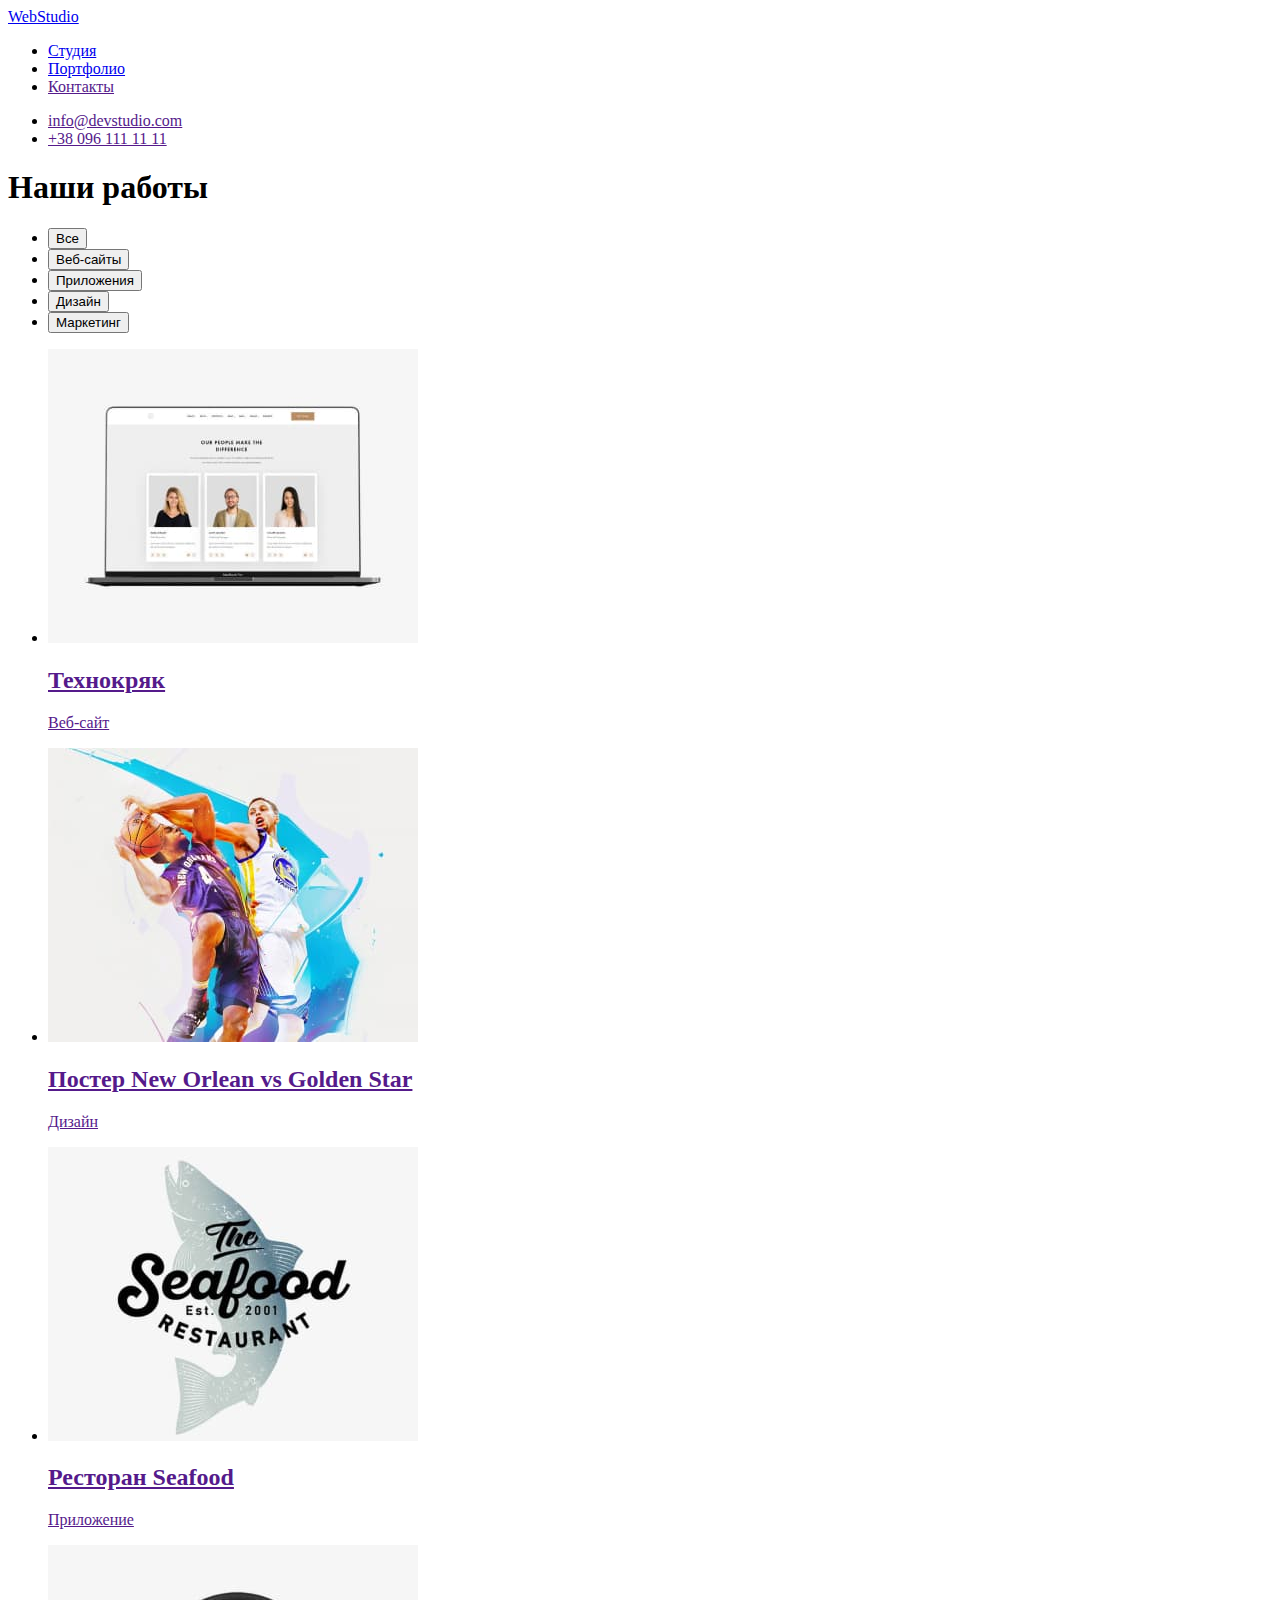
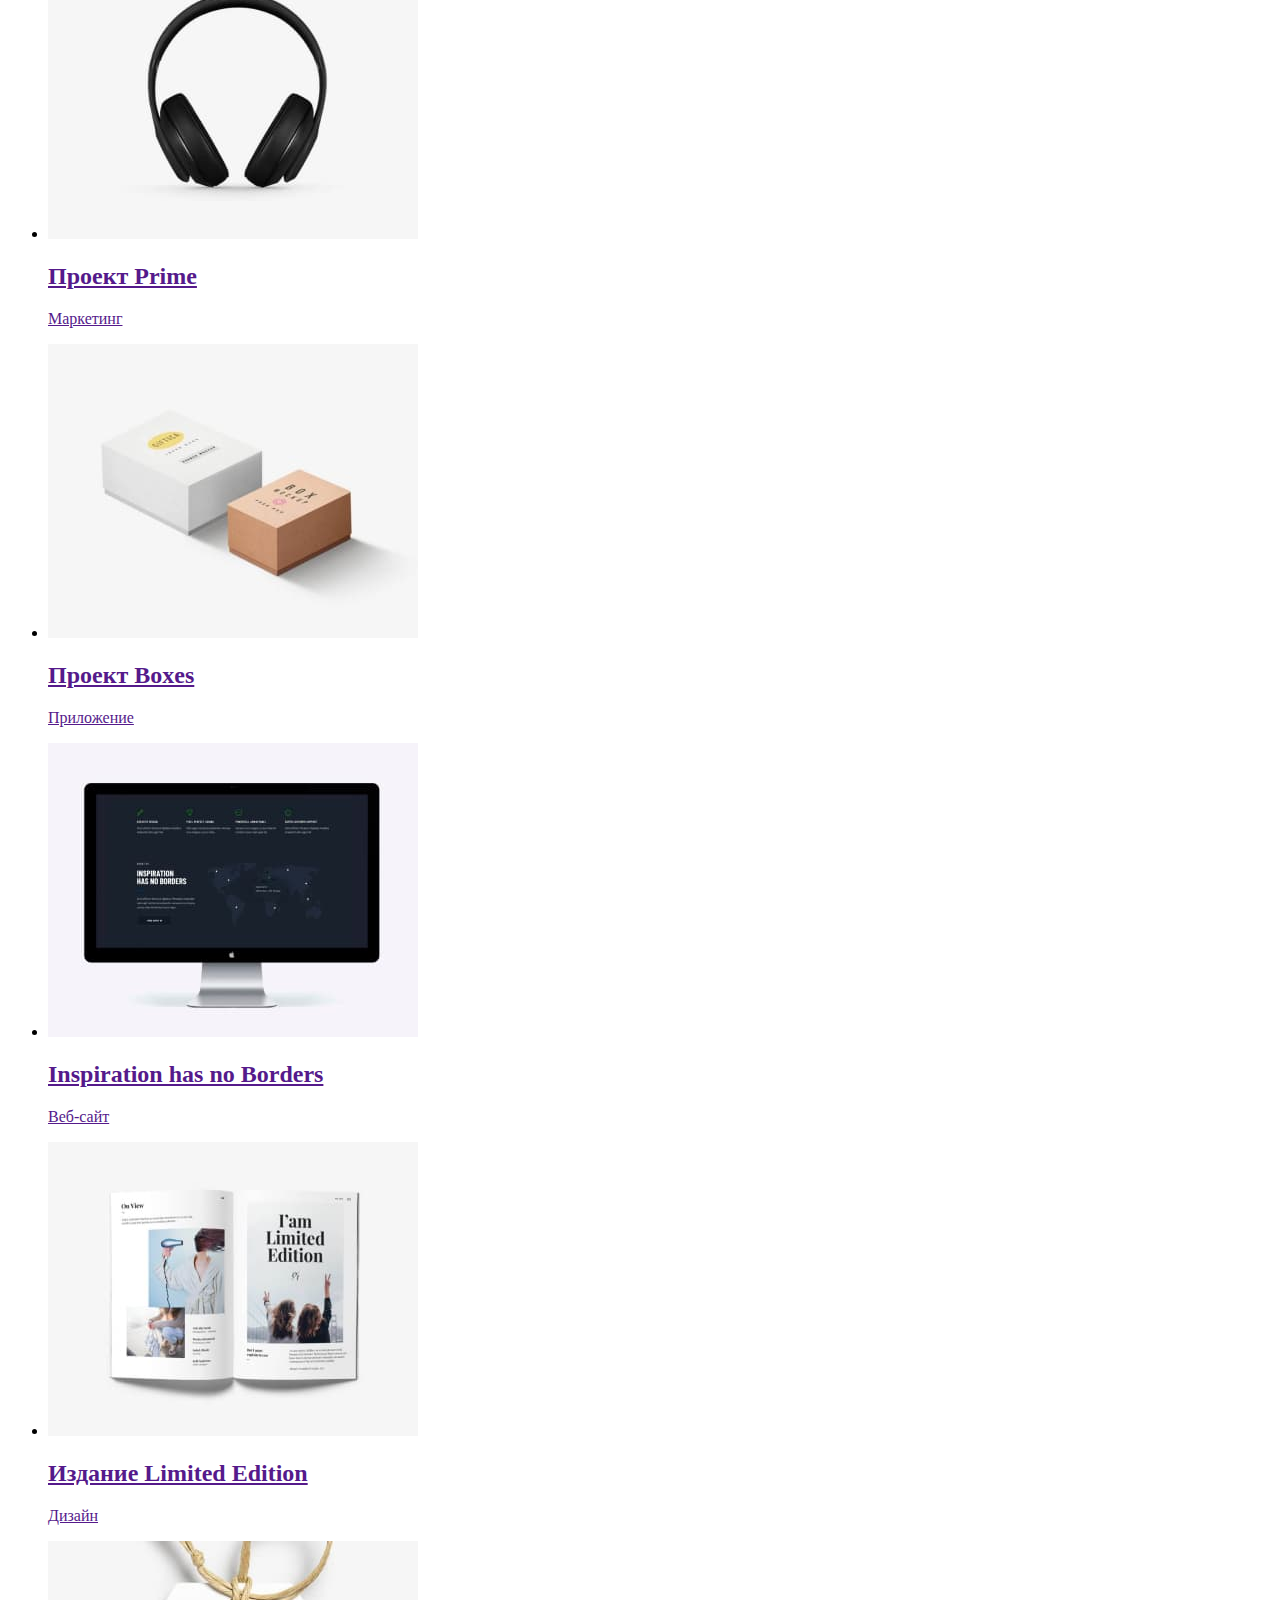
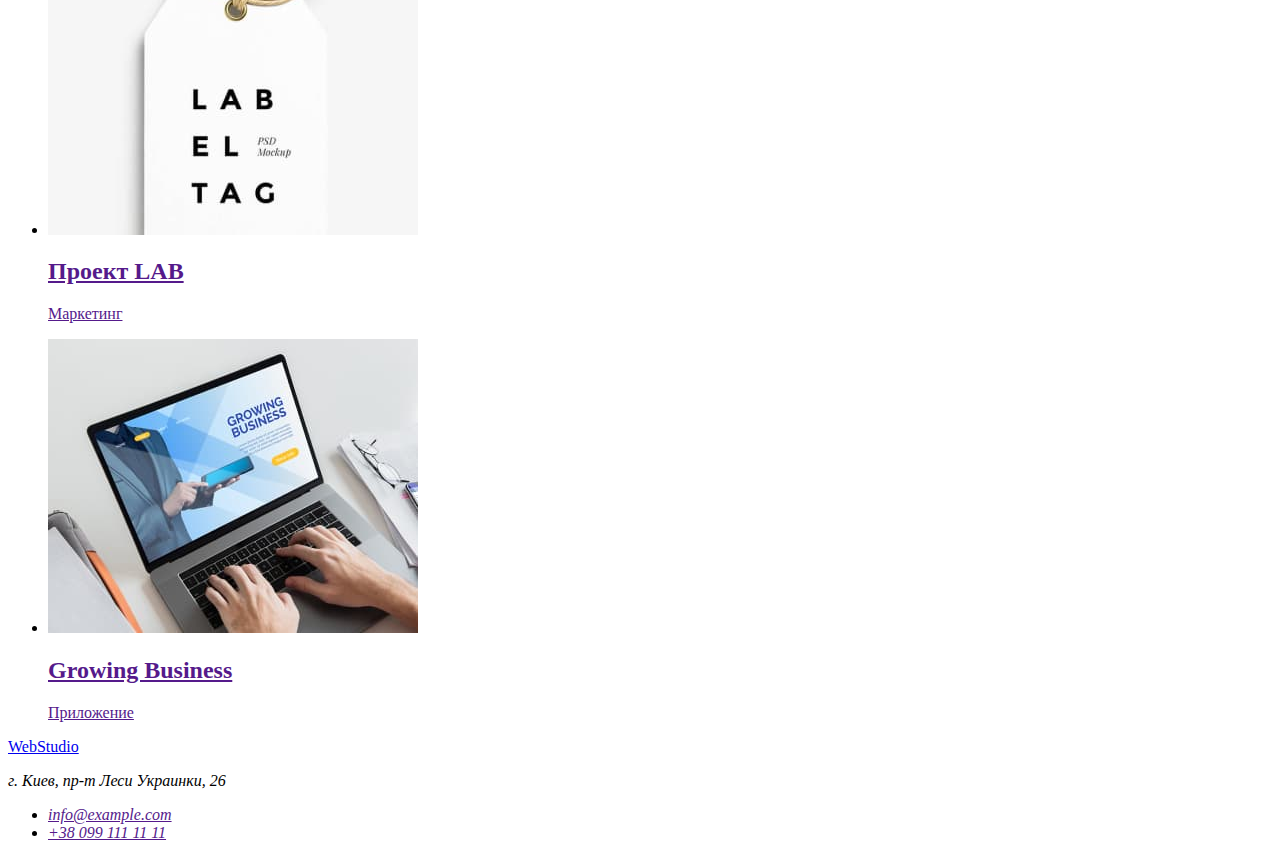
==== portfolio.html @ 41ab098d "Добавленны ссылки на проекты" ====
<!DOCTYPE html>
<html lang="ru">
<head>
    <meta charset="UTF-8">
    <meta http-equiv="X-UA-Compatible" content="IE=edge">
    <meta name="viewport" content="width=device-width, initial-scale=1.0">
    <title>Портфолио</title>
    <link rel="stylesheet" href="./css/styles.css" />
</head>
<body>
    <header>
        <nav>
            <a href="./index.html">WebStudio
            </a>
    
            <ul>
                <li><a href="./index.html">Студия</a></li>
                <li><a href="./portfolio.html">Портфолио</a></li>
                <li><a href="">Контакты</a></li>
            </ul>
        </nav>
    
        <ul>
            <li><a href="">info@devstudio.com</a></li>
            <li><a href="">+38 096 111 11 11</a></li>
        </ul>
    
    </header>

    <main>
        <section class="section">
            <h1 class="tittle">Наши работы</h1>

            <ul>
                <li><button class="button" type="button">Все</button></li>
                <li><button class="button" type="button">Веб-сайты</button></li>
                <li><button class="button" type="button">Приложения</button></li>
                <li><button class="button" type="button">Дизайн</button></li>
                <li><button class="button" type="button">Маркетинг</button></li>
            </ul>

            <ul class="list">
                <li class="item"><a href="">
                    <img src="./images/portfolio/technocrack.jpg" alt="Технокряк" width="370" height="294"/>
                    <h2>Технокряк</h2>
                    <p>Веб-сайт</p>
                </a></li>
                <li class="item"><a href="">
                    <img src="./images/portfolio/basketball.jpg" alt="Постер баскетбола" width="370" height="294" />
                    <h2>Постер New Orlean vs Golden Star</h2>
                    <p>Дизайн</p></li>
                <li class="item"><a href="">
                    <img src="./images/portfolio/restaurant.jpg" alt="Логотип ресторана" width="370" height="294" />
                    <h2>Ресторан Seafood</h2>
                    <p>Приложение</p></li>
                <li class="item"><a href="">
                    <img src="./images/portfolio/prime.jpg" alt="Наушники" width="370" height="294"/>
                    <h2>Проект Prime</h2>
                    <p>Маркетинг</p></li>
                <li class="item"><a href="">
                    <img src="./images/portfolio/boxes.jpg" alt="Коробки" width="370" height="294"/>
                    <h2>Проект Boxes</h2>
                    <p>Приложение</p></li>
                <li class="item"><a href="">
                    <img src="./images/portfolio/computer.jpg" alt="Веб-сайт Inspiration has no Borders" width="370" height="294"/>
                    <h2>Inspiration has no Borders</h2>
                    <p>Веб-сайт</p></li>
                <li class="item"><a href="">
                    <img src="./images/portfolio/book.jpg" alt="Книга" width="370" height="294"/>
                    <h2>Издание Limited Edition</h2>
                    <p>Дизайн</p></li>
                <li class="item"><a href="">
                    <img src="./images/portfolio/lab.jpg" alt="Логотип проекта LAB" width="370" height="294"/>
                    <h2>Проект LAB</h2>
                    <p>Маркетинг</p></li>
                <li class="item"><a href="">
                    <img src="./images/portfolio/business.jpg" alt="Веб-сайт Growing Business" width="370" height="294"/>
                    <h2>Growing Business</h2>
                    <p>Приложение</p></li>
            </ul>
        </section>
    </main>

    <footer>
        <a href="./index.html">WebStudio</a>
    
        <address>
            <p>г. Киев, пр-т Леси Украинки, 26</p>
    
            <ul>
                <li><a href="">info@example.com</a></li>
                <li><a href="">+38 099 111 11 11</a></li>
            </ul>
        </address>
    </footer>
</body>
</html>
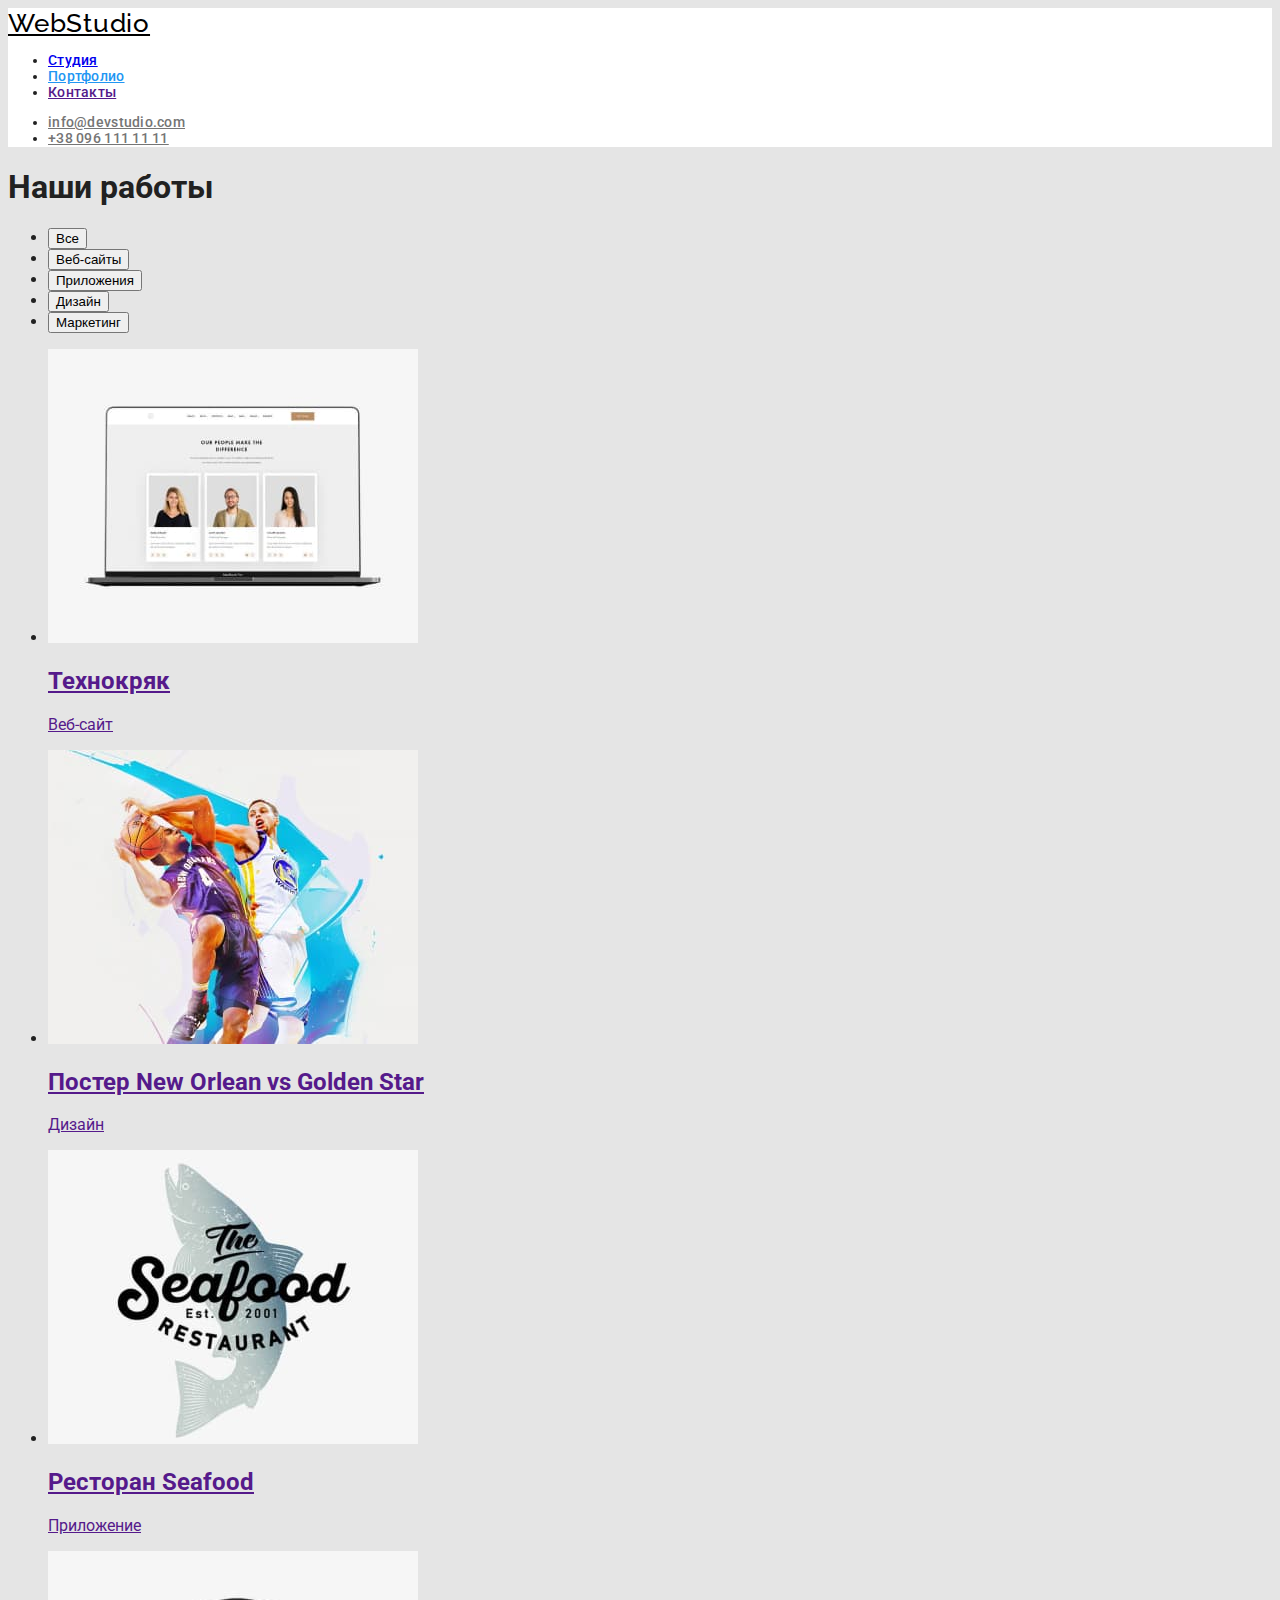
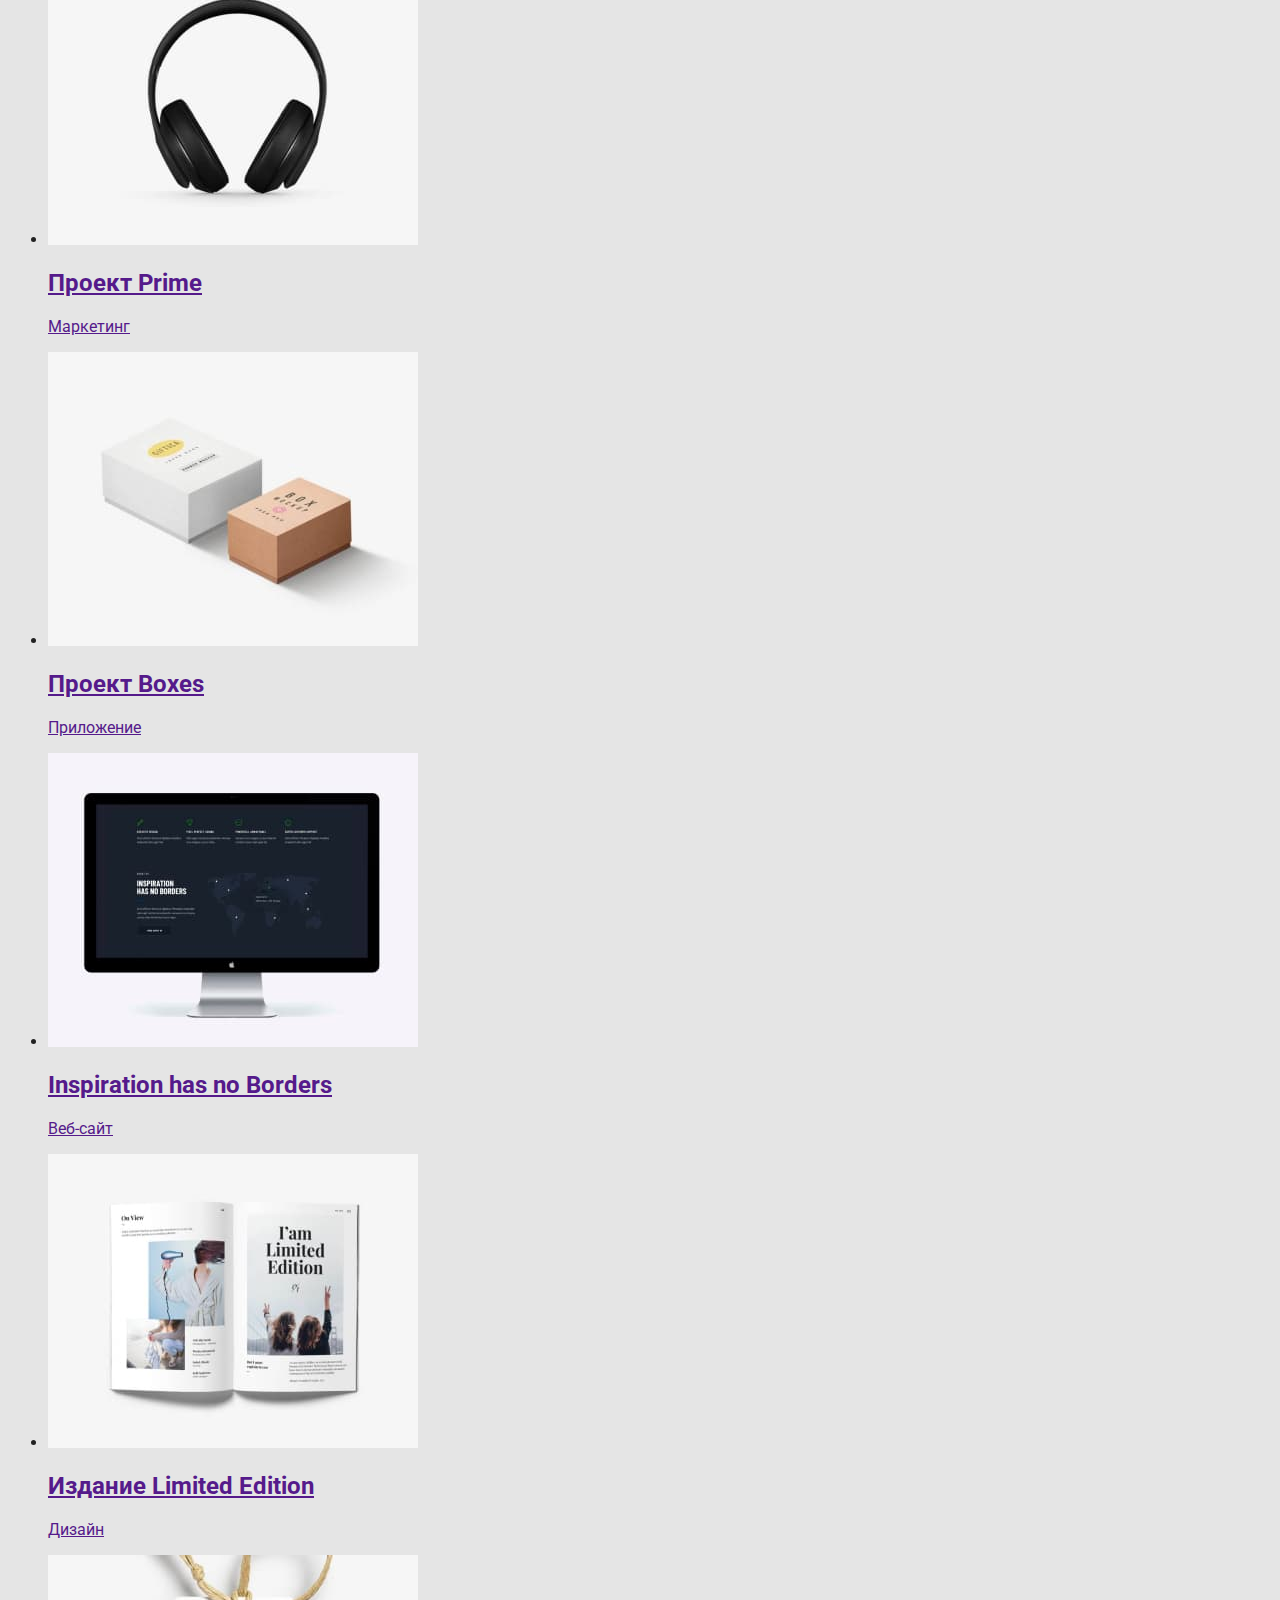
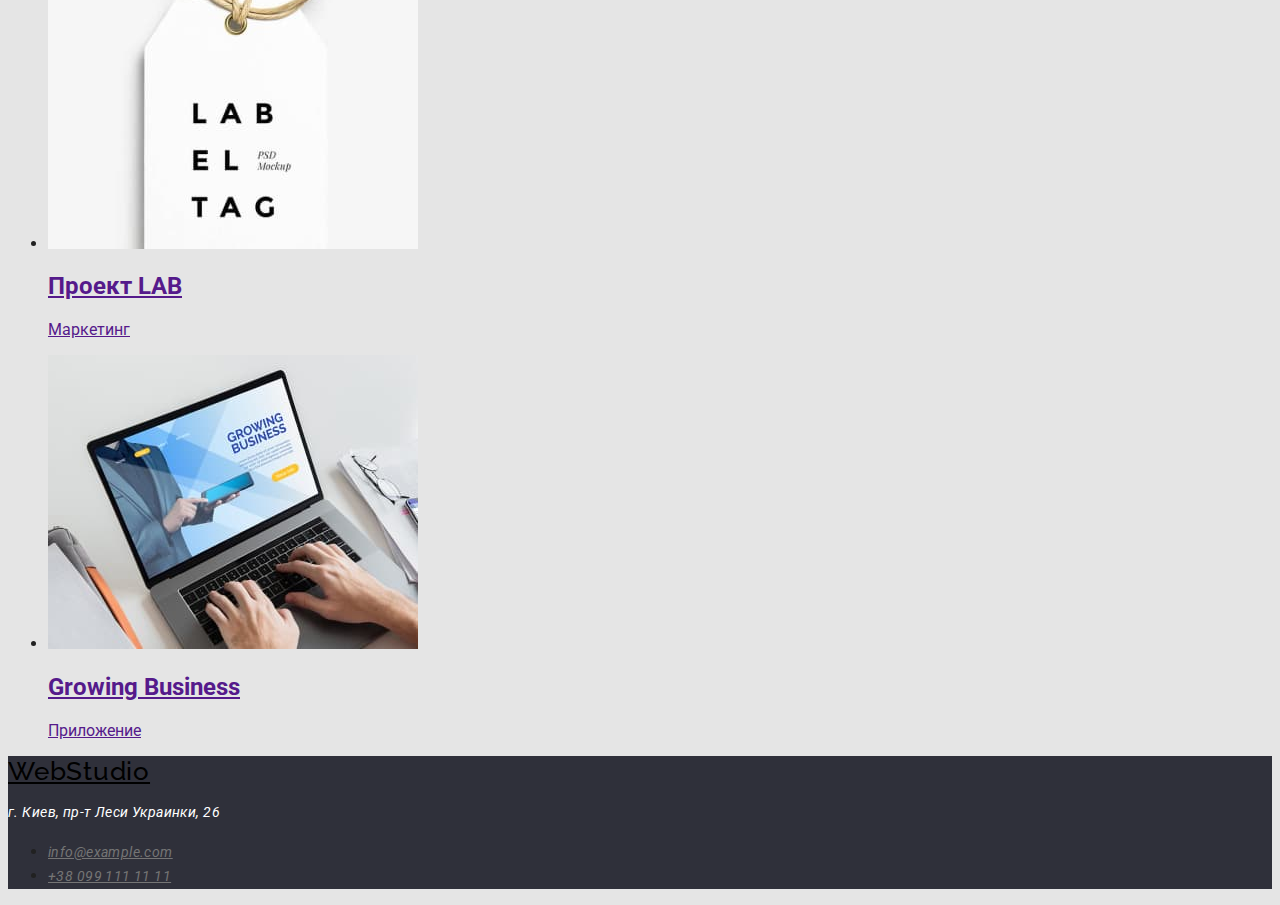
==== commit 69e22339: "Сделано оформление Шапки, подвала, героя" ====
--- a/portfolio.html
+++ b/portfolio.html
@@ -5,24 +5,31 @@
     <meta http-equiv="X-UA-Compatible" content="IE=edge">
     <meta name="viewport" content="width=device-width, initial-scale=1.0">
     <title>Портфолио</title>
+
+    <link rel="preconnect" href="https://fonts.googleapis.com">
+    <link rel="preconnect" href="https://fonts.gstatic.com" crossorigin>
+    <link href="https://fonts.googleapis.com/css2?family=Raleway:wght@700&family=Roboto:wght@400;500;700;900&display=swap"
+        rel="stylesheet">
+
     <link rel="stylesheet" href="./css/styles.css" />
+
 </head>
 <body>
-    <header>
+    <header class="header">
         <nav>
-            <a href="./index.html">WebStudio
+            <a href="./index.html" class="logo">WebStudio
             </a>
     
-            <ul>
-                <li><a href="./index.html">Студия</a></li>
-                <li><a href="./portfolio.html">Портфолио</a></li>
-                <li><a href="">Контакты</a></li>
+            <ul class="site-nav">
+                <li><a href="./index.html" class="link">Студия</a></li>
+                <li><a href="./portfolio.html" class="link current">Портфолио</a></li>
+                <li><a href="" class="link">Контакты</a></li>
             </ul>
         </nav>
     
-        <ul>
-            <li><a href="">info@devstudio.com</a></li>
-            <li><a href="">+38 096 111 11 11</a></li>
+        <ul class="auth-nav">
+            <li><a href="" class="link">info@devstudio.com</a></li>
+            <li><a href="" class="link">+38 096 111 11 11</a></li>
         </ul>
     
     </header>
@@ -40,56 +47,64 @@
             </ul>
 
             <ul class="list">
-                <li class="item"><a href="">
+                <li class="item"><a href="" class="link">
                     <img src="./images/portfolio/technocrack.jpg" alt="Технокряк" width="370" height="294"/>
-                    <h2>Технокряк</h2>
-                    <p>Веб-сайт</p>
+                    <h2 class="tittle">Технокряк</h2>
+                    <p class="text">Веб-сайт</p>
                 </a></li>
-                <li class="item"><a href="">
+                <li class="item"><a href="" class="link">
                     <img src="./images/portfolio/basketball.jpg" alt="Постер баскетбола" width="370" height="294" />
-                    <h2>Постер New Orlean vs Golden Star</h2>
-                    <p>Дизайн</p></li>
-                <li class="item"><a href="">
+                    <h2 class="tittle">Постер New Orlean vs Golden Star</h2>
+                    <p class="text">Дизайн</p>
+                </a></li>
+                <li class="item"><a href="" class="link">
                     <img src="./images/portfolio/restaurant.jpg" alt="Логотип ресторана" width="370" height="294" />
-                    <h2>Ресторан Seafood</h2>
-                    <p>Приложение</p></li>
-                <li class="item"><a href="">
+                    <h2 class="tittle">Ресторан Seafood</h2>
+                    <p class="text">Приложение</p>
+                </a></li>
+                <li class="item"><a href="" class="link">
                     <img src="./images/portfolio/prime.jpg" alt="Наушники" width="370" height="294"/>
-                    <h2>Проект Prime</h2>
-                    <p>Маркетинг</p></li>
-                <li class="item"><a href="">
+                    <h2 class="tittle">Проект Prime</h2>
+                    <p class="text">Маркетинг</p>
+                </a></li>
+                <li class="item"><a href="" class="link">
                     <img src="./images/portfolio/boxes.jpg" alt="Коробки" width="370" height="294"/>
-                    <h2>Проект Boxes</h2>
-                    <p>Приложение</p></li>
-                <li class="item"><a href="">
+                    <h2 class="tittle">Проект Boxes</h2>
+                    <p class="text">Приложение</p>
+                </a></li>
+                <li class="item"><a href="" class="link">
                     <img src="./images/portfolio/computer.jpg" alt="Веб-сайт Inspiration has no Borders" width="370" height="294"/>
-                    <h2>Inspiration has no Borders</h2>
-                    <p>Веб-сайт</p></li>
-                <li class="item"><a href="">
+                    <h2 class="tittle">Inspiration has no Borders</h2>
+                    <p class="text">Веб-сайт</p>
+                </a></li>
+                <li class="item"><a href="" class="link">
                     <img src="./images/portfolio/book.jpg" alt="Книга" width="370" height="294"/>
-                    <h2>Издание Limited Edition</h2>
-                    <p>Дизайн</p></li>
-                <li class="item"><a href="">
+                    <h2 class="tittle">Издание Limited Edition</h2>
+                    <p class="text">Дизайн</p>
+                </a></li>
+                <li class="item"><a href="" class="link">
                     <img src="./images/portfolio/lab.jpg" alt="Логотип проекта LAB" width="370" height="294"/>
-                    <h2>Проект LAB</h2>
-                    <p>Маркетинг</p></li>
-                <li class="item"><a href="">
+                    <h2 class="tittle">Проект LAB</h2>
+                    <p class="text">Маркетинг</p>
+                </a></li>
+                <li class="item"><a href="" class="link">
                     <img src="./images/portfolio/business.jpg" alt="Веб-сайт Growing Business" width="370" height="294"/>
-                    <h2>Growing Business</h2>
-                    <p>Приложение</p></li>
+                    <h2 class="tittle">Growing Business</h2>
+                    <p class="text">Приложение</p>
+                </a></li>
             </ul>
         </section>
     </main>
 
-    <footer>
-        <a href="./index.html">WebStudio</a>
+    <footer class="footer">
+        <a href="./index.html" class="logo">WebStudio</a>
     
-        <address>
-            <p>г. Киев, пр-т Леси Украинки, 26</p>
-    
-            <ul>
-                <li><a href="">info@example.com</a></li>
-                <li><a href="">+38 099 111 11 11</a></li>
+        <address class="adress">
+            <p class="text">г. Киев, пр-т Леси Украинки, 26</p>
+        
+            <ul class="adress-list">
+                <li><a href="" class="link">info@example.com</a></li>
+                <li><a href="" class="link">+38 099 111 11 11</a></li>
             </ul>
         </address>
     </footer>
--- a/css/styles.css
+++ b/css/styles.css
@@ -0,0 +1,131 @@
+/* Цвет фона шапки #FFFFFF */
+/* Цвет фона подвала #2F303A */
+/* Основной цвет фона #E5E5E5 */
+/* Вторичный цвет фона #F5F4FA */
+/* Основной цвет #212121 */
+/* Вторичный цвет #757575 */
+/* Цвет акцента #2196F3 */
+/* Цвет ссылок адресса rgba(255, 255, 255, 0.6); */
+/* Белый цвет #FFFFFF */
+/* Чёрный цвет #000000 */
+
+:root {
+  --header-bgc: #ffffff;
+  --footer-bgc: #2f303a;
+  --primary-bgc: #e5e5e5;
+  --secondary-bgc: #f5f4fa;
+  --primary-text-color: #212121;
+  --secondary-text-color: #757575;
+  --accent-colour: #2196f3;
+  --secondary-white-color: rgba(255, 255, 255, 0.6);
+  --primary-white-color: #ffffff;
+  --primary-black-color: #000000;
+}
+
+body {
+  background-color: var(--primary-bgc);
+  color: var(--primary-text-color);
+
+  font-family: Roboto, sans-serif;
+}
+
+.header {
+  background-color: var(--primary-white-color);
+
+  font-weight: 500;
+  font-size: 14px;
+  line-height: 1.14;
+  letter-spacing: 0.02em;
+}
+
+.logo {
+  color: var(--primary-black-color);
+
+  font-family: Raleway;
+  font-weight: 500;
+  font-size: 26px;
+  line-height: 1.2;
+  letter-spacing: 0.03em;
+}
+
+.logo:hover,
+.logo:focus {
+  color: var(--accent-colour);
+}
+
+.link:hover,
+.link:focus {
+  color: var(--accent-colour);
+}
+
+.site-nav .link.current {
+  color: var(--accent-colour);
+}
+
+.auth-nav .link {
+  color: var(--secondary-text-color);
+}
+
+.auth-nav .link:hover,
+.auth-nav .link:focus {
+  color: var(--accent-colour);
+}
+
+.footer {
+  background-color: var(--footer-bgc);
+}
+
+.adress .text {
+  color: var(--primary-white-color);
+
+  font-weight: 400;
+  font-size: 14px;
+  line-height: 1.7;
+  letter-spacing: 0.03em;
+}
+
+.adress-list .link {
+  color: var(--secondary-text-color);
+
+  font-weight: 400;
+  font-size: 14px;
+  line-height: 1.7;
+  letter-spacing: 0.03em;
+}
+
+.adress-list .link:hover,
+.adress-list .link:focus {
+  color: var(--accent-colour);
+}
+
+.hero .tittle {
+  color: var(--primary-white-color);
+
+  font-weight: 900;
+  font-size: 44px;
+  line-height: 1.36;
+
+  text-align: center;
+  letter-spacing: 0.06em;
+  text-transform: uppercase;
+}
+
+.hero .button {
+  background-color: var(--accent-colour);
+  color: var(--primary-white-color);
+
+  font-family: inherit;
+  font-weight: 700;
+  font-size: 16px;
+  line-height: 1.88;
+
+  display: flex;
+  align-items: center;
+  letter-spacing: 0.06em;
+}
+
+.section-pros .tittle {
+  font-weight: 700;
+  font-size: 14px;
+  text-transform: uppercase;
+}
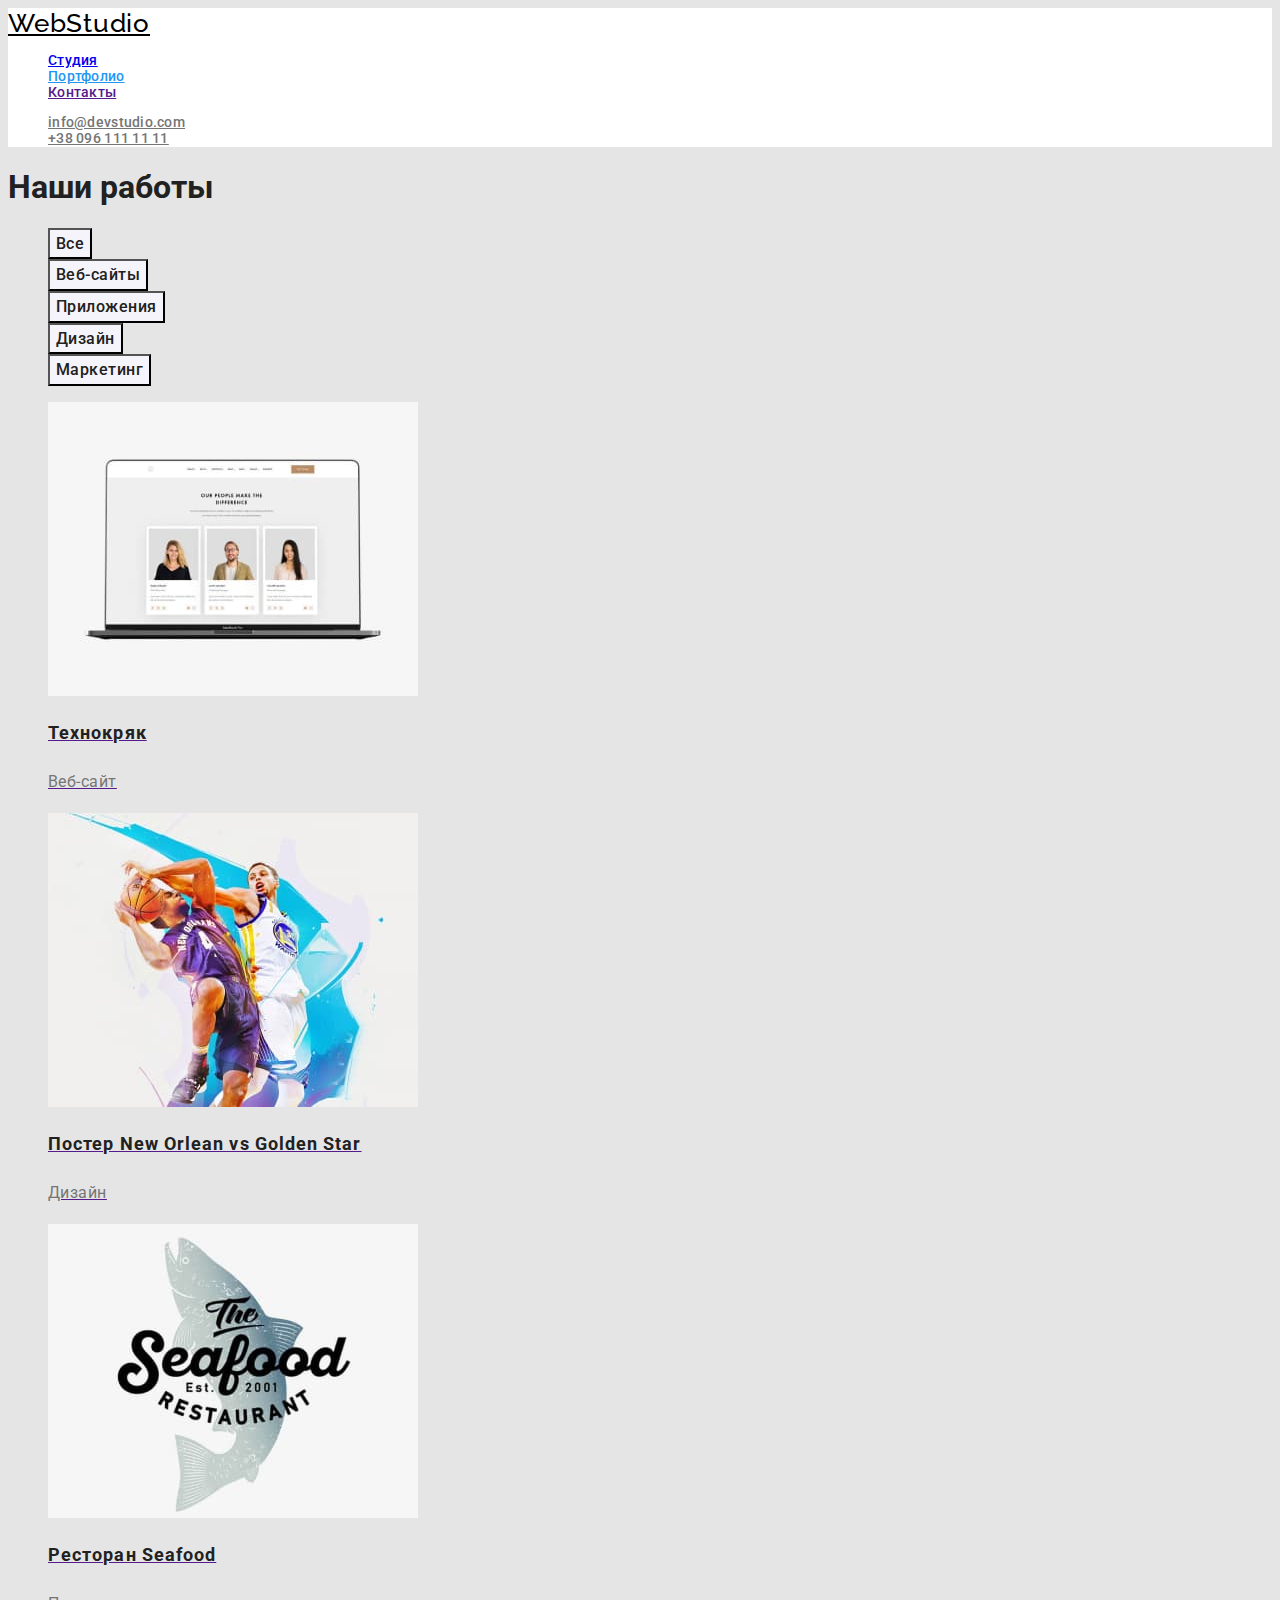
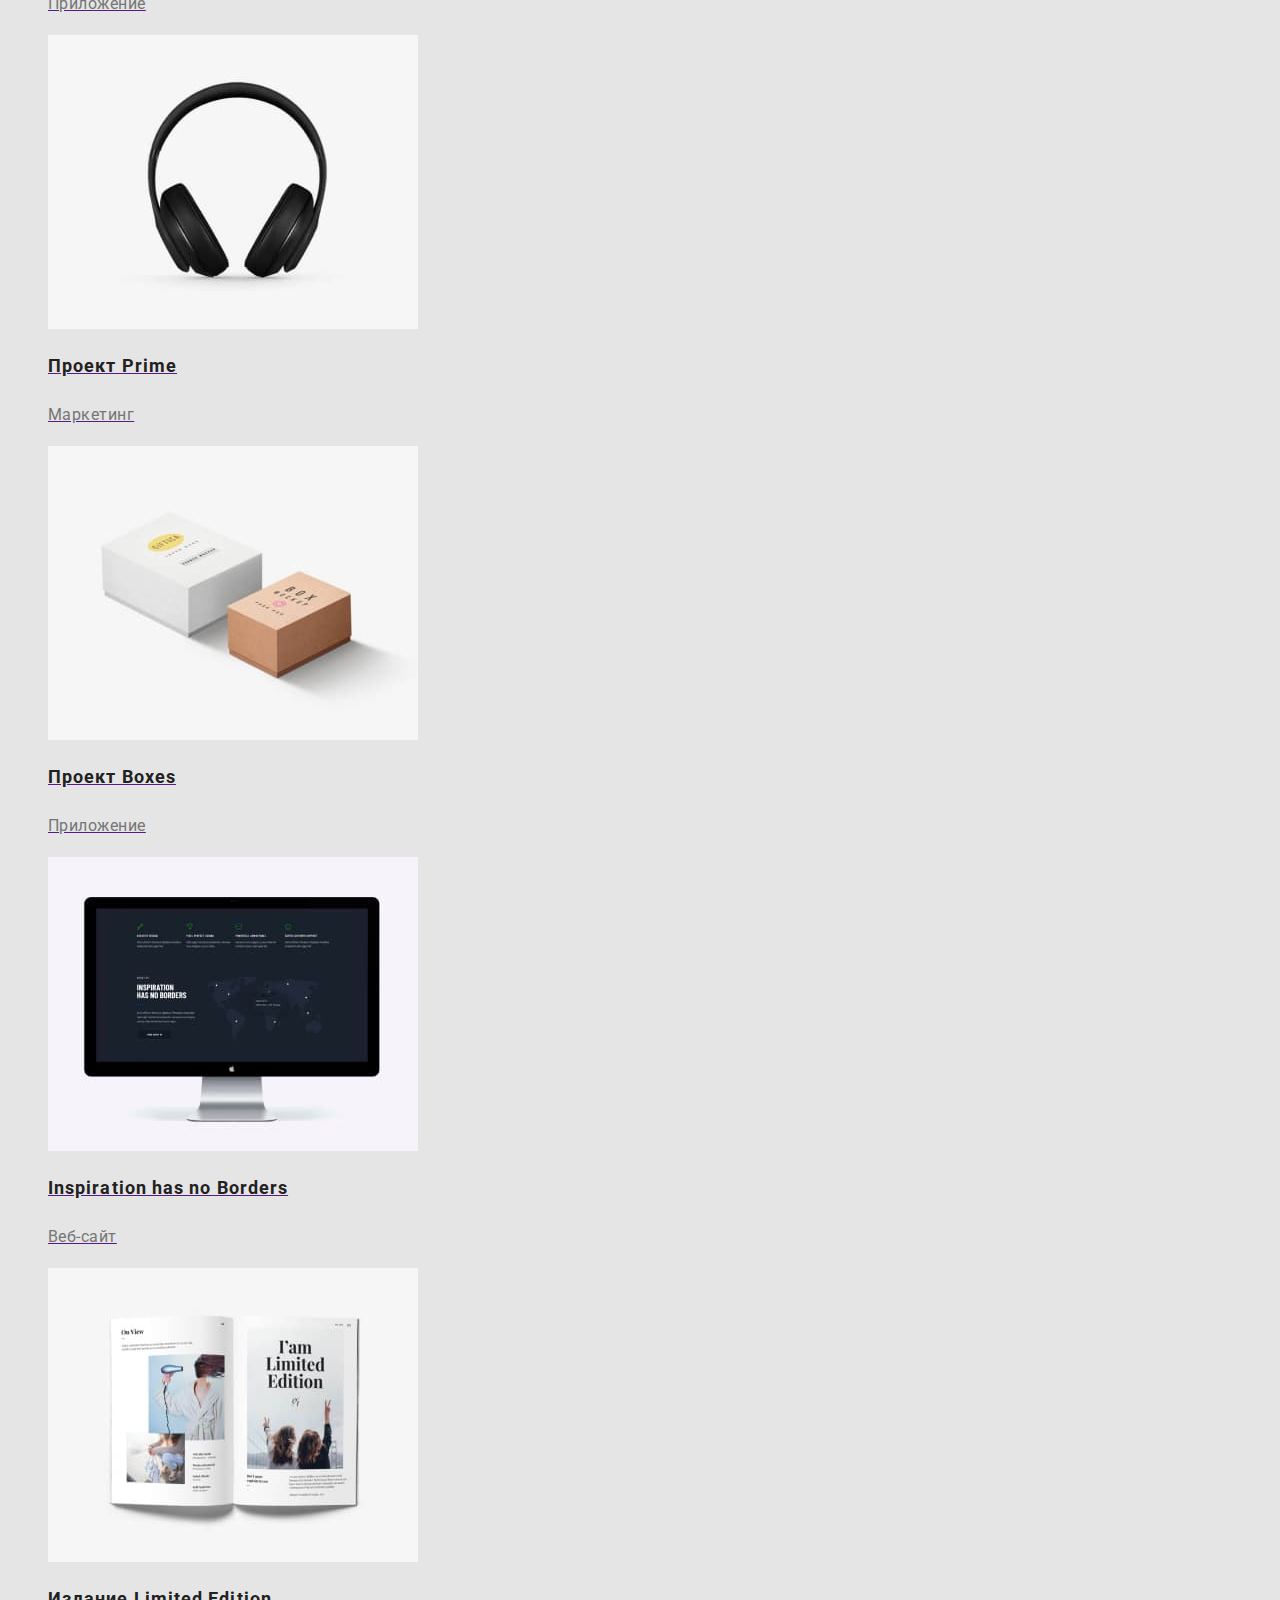
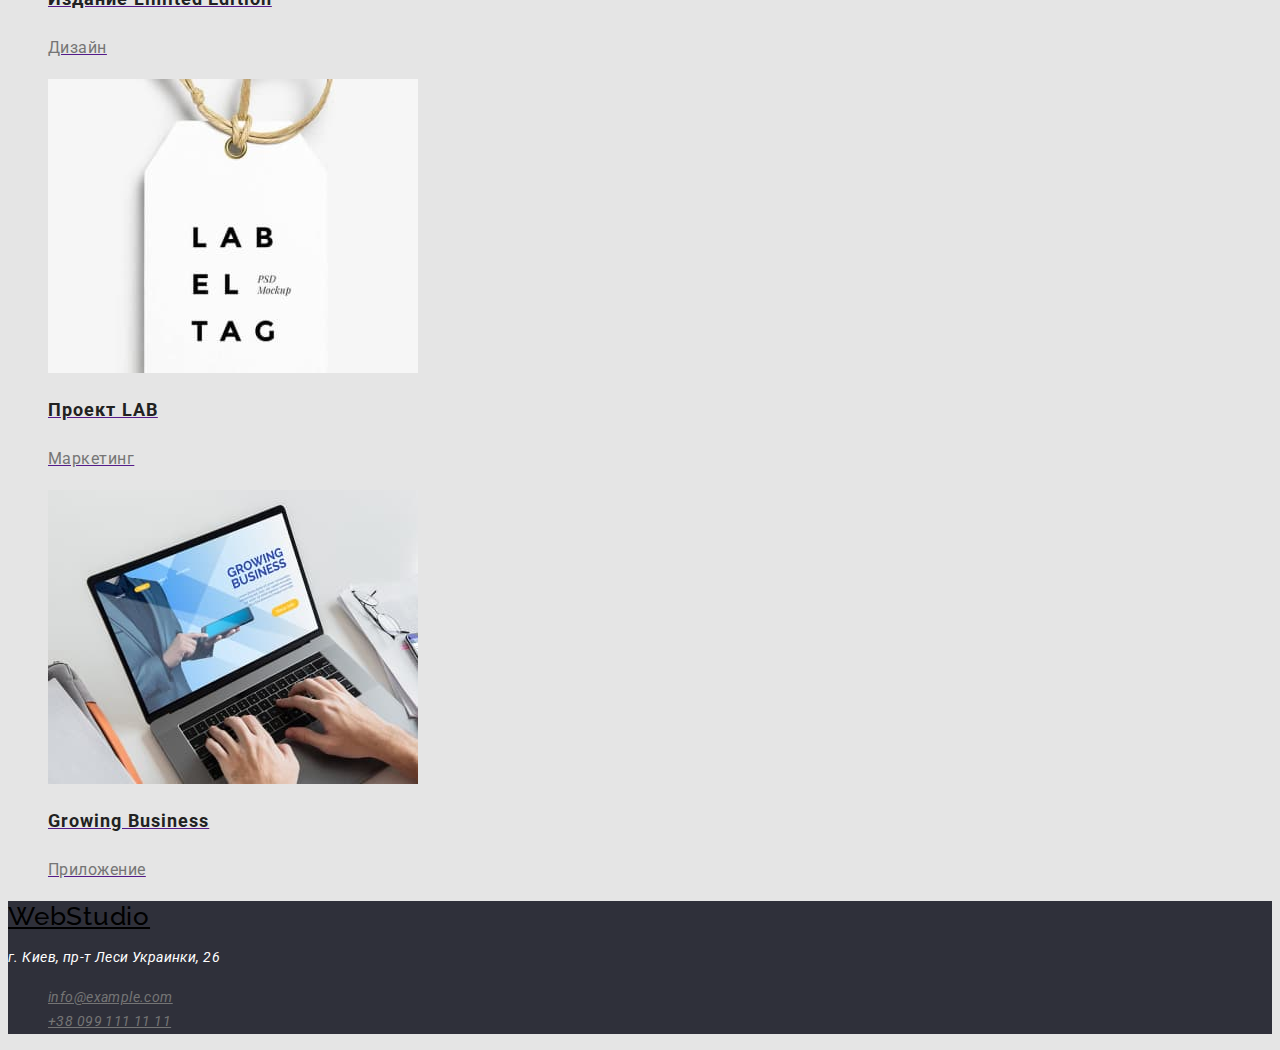
==== commit 60203a30: "Оформлена страница Портфолио" ====
--- a/portfolio.html
+++ b/portfolio.html
@@ -38,7 +38,7 @@
         <section class="section">
             <h1 class="tittle">Наши работы</h1>
 
-            <ul>
+            <ul class="button-list">
                 <li><button class="button" type="button">Все</button></li>
                 <li><button class="button" type="button">Веб-сайты</button></li>
                 <li><button class="button" type="button">Приложения</button></li>
@@ -46,7 +46,7 @@
                 <li><button class="button" type="button">Маркетинг</button></li>
             </ul>
 
-            <ul class="list">
+            <ul class="work-list">
                 <li class="item"><a href="" class="link">
                     <img src="./images/portfolio/technocrack.jpg" alt="Технокряк" width="370" height="294"/>
                     <h2 class="tittle">Технокряк</h2>
--- a/css/styles.css
+++ b/css/styles.css
@@ -58,6 +58,14 @@
   color: var(--accent-colour);
 }
 
+.site-nav {
+  list-style-type: none;
+}
+
+.auth-nav {
+  list-style-type: none;
+}
+
 .site-nav .link.current {
   color: var(--accent-colour);
 }
@@ -82,6 +90,10 @@
   font-size: 14px;
   line-height: 1.7;
   letter-spacing: 0.03em;
+}
+
+.adress-list {
+  list-style-type: none;
 }
 
 .adress-list .link {
@@ -127,5 +139,100 @@
 .section-pros .tittle {
   font-weight: 700;
   font-size: 14px;
+  line-height: 1.14;
+  letter-spacing: 0.03em;
   text-transform: uppercase;
 }
+
+.section-pros .text {
+  color: var(--secondary-text-color);
+
+  font-size: 14px;
+  line-height: 1.7;
+  letter-spacing: 0.03em;
+}
+
+.section-job .tittle {
+  font-size: 36px;
+  line-height: 1.17;
+  text-align: center;
+  letter-spacing: 0.03em;
+}
+
+.list {
+  list-style-type: none;
+}
+
+.section-team {
+  background-color: var(--secondary-bgc);
+}
+
+.section-team > .tittle {
+  font-weight: 700;
+  font-size: 36px;
+  line-height: 1.17;
+  text-align: center;
+  letter-spacing: 0.03em;
+}
+
+.team-list .tittle {
+  font-weight: 500;
+  font-size: 16px;
+  line-height: 1.19;
+  letter-spacing: 0.03em;
+}
+
+.team-list {
+  list-style-type: none;
+}
+
+.team-list .text {
+  font-size: 16px;
+  line-height: 1.19;
+  letter-spacing: 0.03em;
+}
+
+.button-list {
+  list-style-type: none;
+}
+
+.button-list .button {
+  color: var(--primary-text-color);
+  background-color: var(--secondary-bgc);
+
+  font-family: Roboto;
+  font-weight: 500;
+  font-size: 16px;
+  line-height: 1.6;
+  text-align: center;
+  letter-spacing: 0.03em;
+}
+
+.button:hover,
+.button:focus {
+  background-color: var(--accent-colour);
+  color: var(--primary-white-color);
+}
+
+.work-list {
+  list-style-type: none;
+}
+
+.work-list .tittle {
+  color: var(--primary-text-color);
+
+  font-family: Roboto;
+  font-weight: 700;
+  font-size: 18px;
+  line-height: 2;
+  letter-spacing: 0.06em;
+}
+
+.work-list .text {
+  color: var(--secondary-text-color);
+
+  font-family: Roboto;
+  font-size: 16px;
+  line-height: 1.88;
+  letter-spacing: 0.03em;
+}
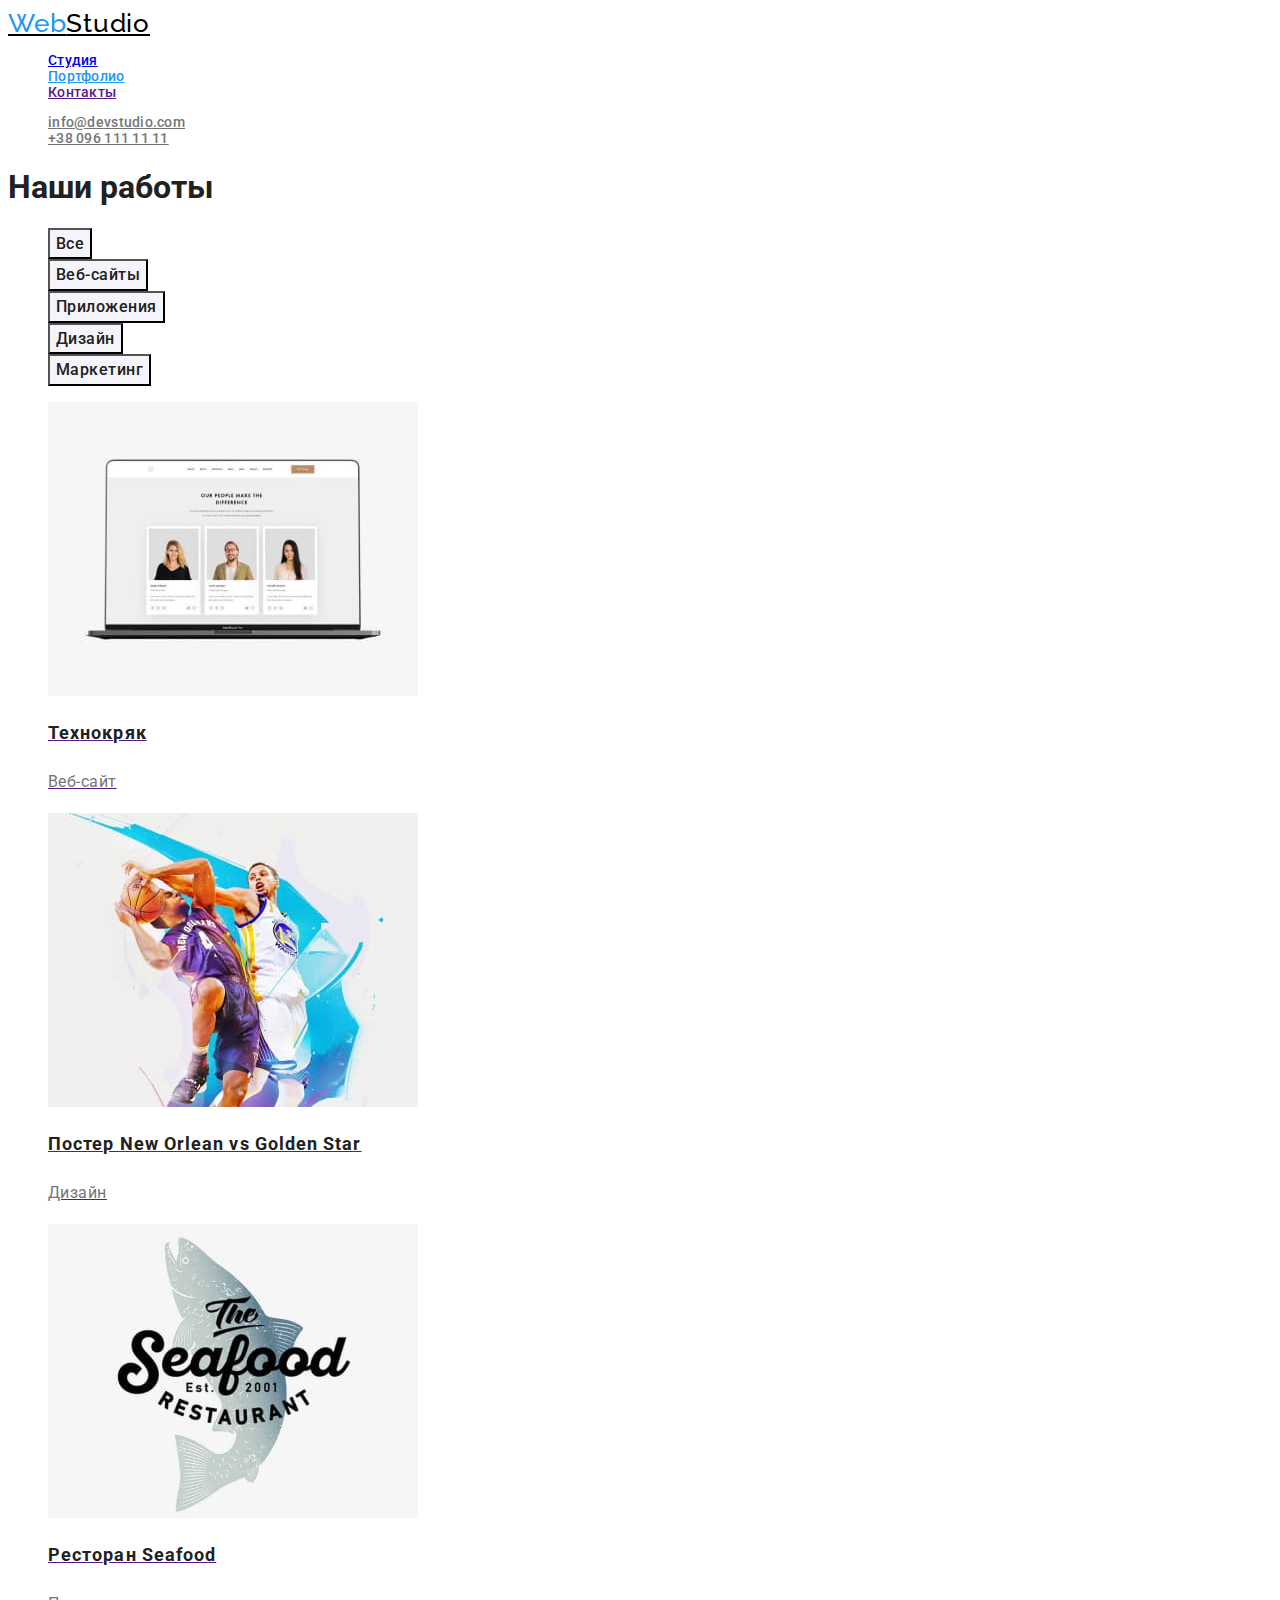
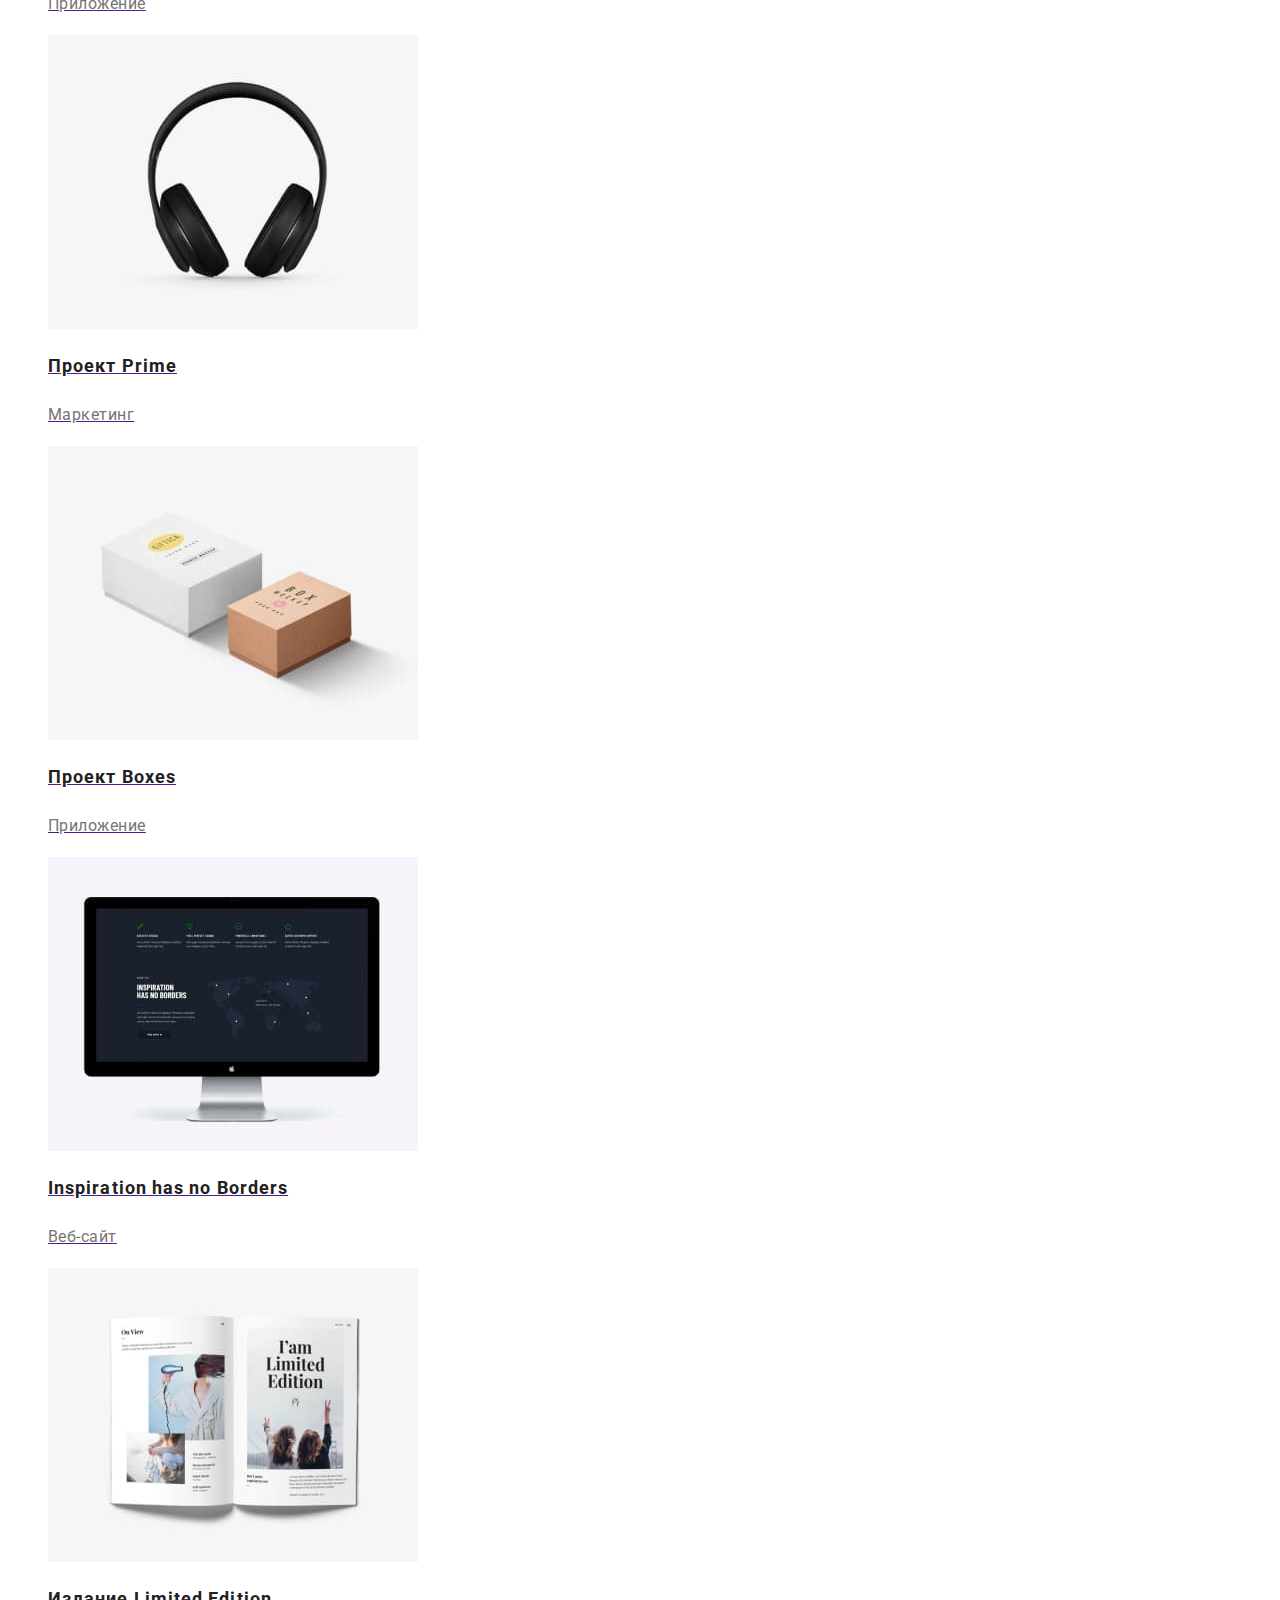
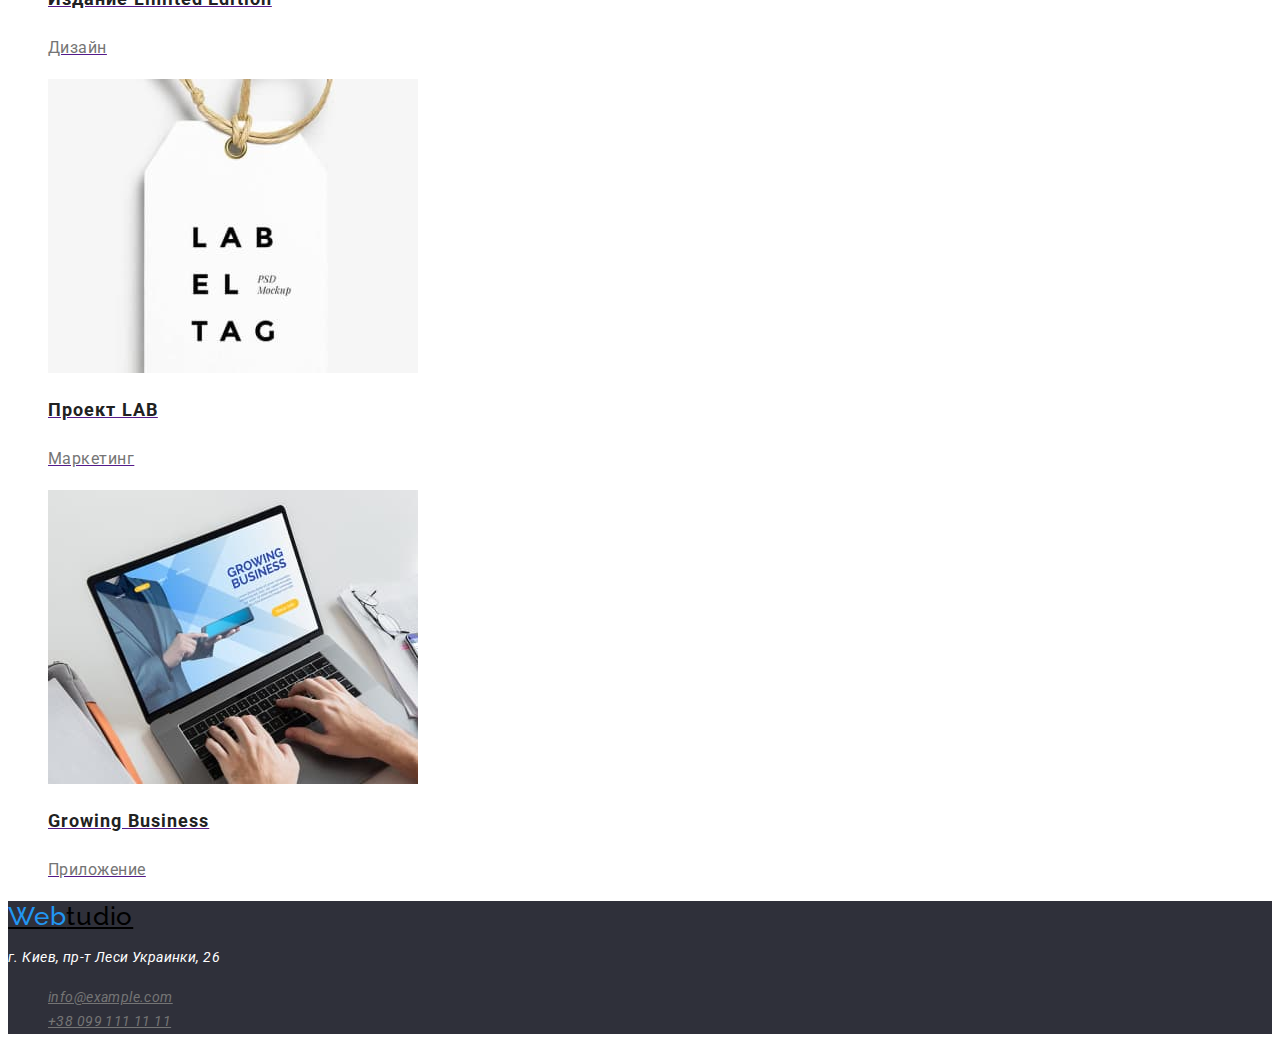
==== commit bc04ccf7: "Изменён логотип" ====
--- a/portfolio.html
+++ b/portfolio.html
@@ -17,7 +17,7 @@
 <body>
     <header class="header">
         <nav>
-            <a href="./index.html" class="logo">WebStudio
+            <a href="./index.html" class="logo"><span class=half-logo>Web</span>Studio
             </a>
     
             <ul class="site-nav">
@@ -97,7 +97,7 @@
     </main>
 
     <footer class="footer">
-        <a href="./index.html" class="logo">WebStudio</a>
+        <a href="./index.html" class="logo"><span class=half-logo>Web</span>tudio</a>
     
         <address class="adress">
             <p class="text">г. Киев, пр-т Леси Украинки, 26</p>
--- a/css/styles.css
+++ b/css/styles.css
@@ -23,7 +23,7 @@
 }
 
 body {
-  background-color: var(--primary-bgc);
+  background-color: var(--primary-white-color);
   color: var(--primary-text-color);
 
   font-family: Roboto, sans-serif;
@@ -36,6 +36,10 @@
   font-size: 14px;
   line-height: 1.14;
   letter-spacing: 0.02em;
+}
+
+.half-logo {
+  color: var(--accent-colour);
 }
 
 .logo {
@@ -126,6 +130,8 @@
   background-color: var(--accent-colour);
   color: var(--primary-white-color);
 
+  cursor: pointer;
+
   font-family: inherit;
   font-weight: 700;
   font-size: 16px;
@@ -200,6 +206,8 @@
   color: var(--primary-text-color);
   background-color: var(--secondary-bgc);
 
+  cursor: pointer;
+
   font-family: Roboto;
   font-weight: 500;
   font-size: 16px;
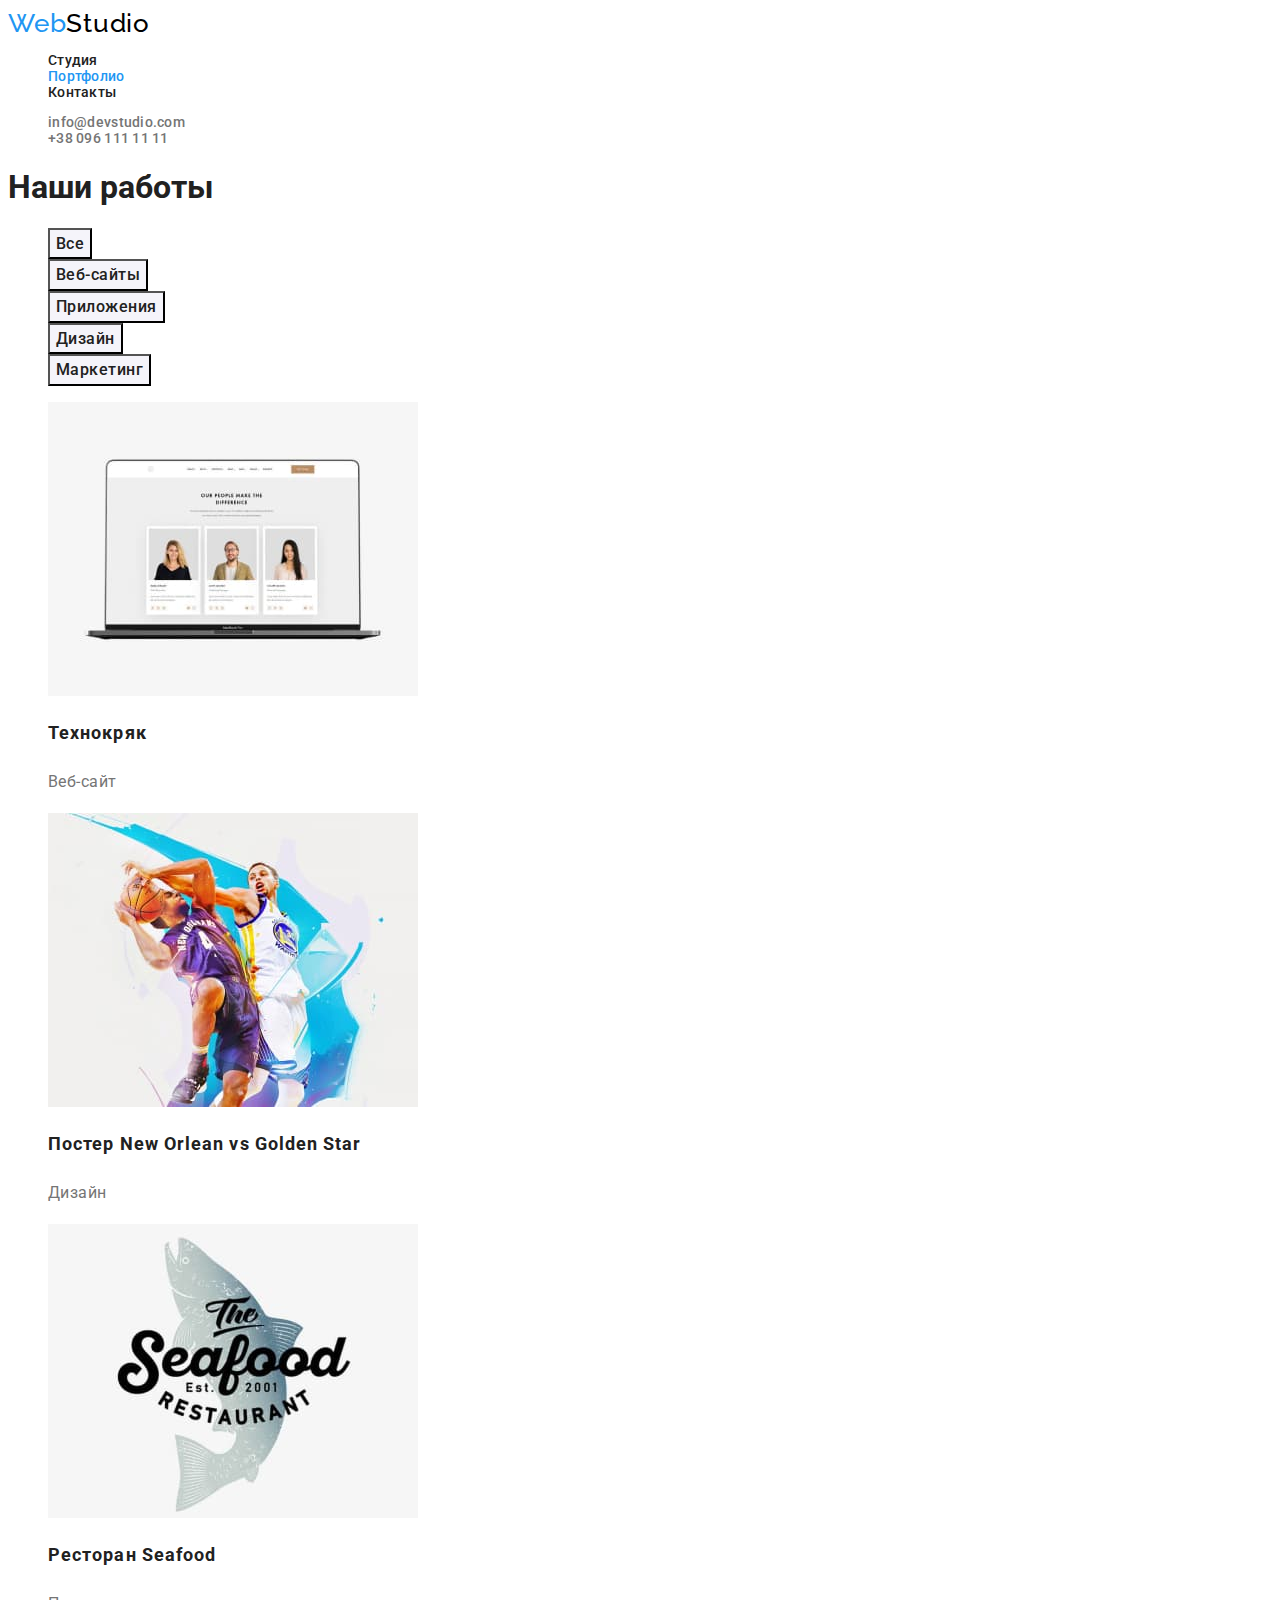
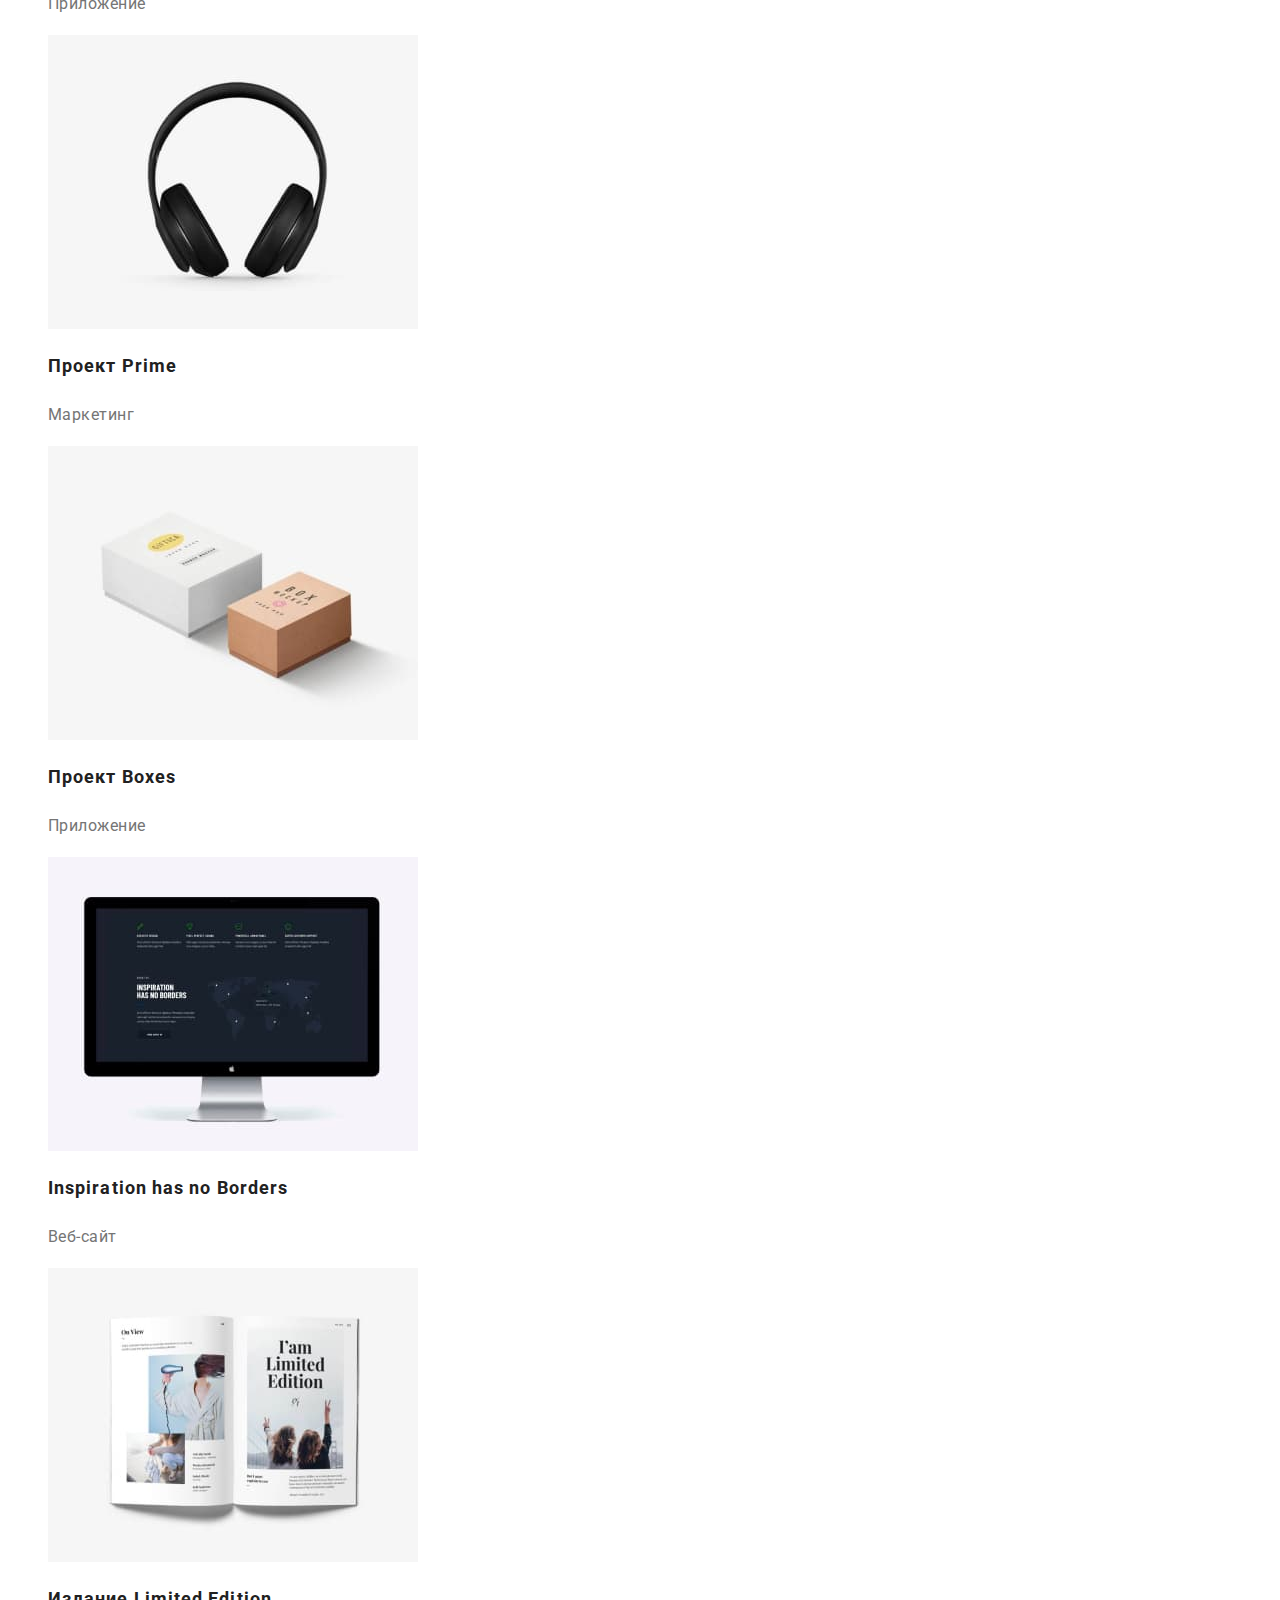
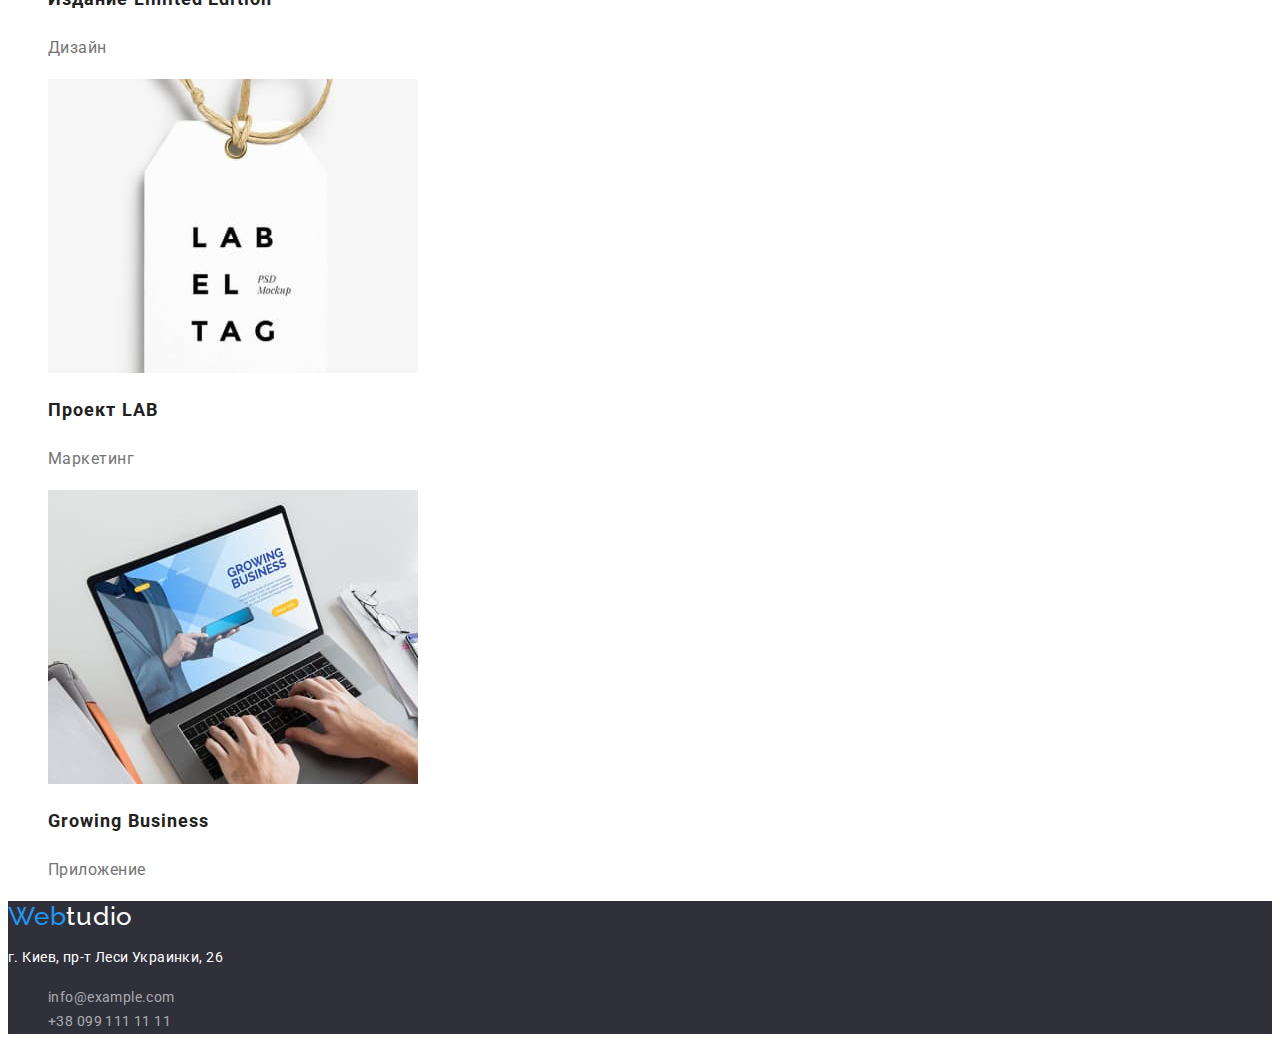
==== commit 305022ad: "Подключен нормализатор стилей" ====
--- a/portfolio.html
+++ b/portfolio.html
@@ -5,6 +5,8 @@
     <meta http-equiv="X-UA-Compatible" content="IE=edge">
     <meta name="viewport" content="width=device-width, initial-scale=1.0">
     <title>Портфолио</title>
+
+    <link rel="stylesheet" href="node_modules/modern-normalize/modern-normalize.css">
 
     <link rel="preconnect" href="https://fonts.googleapis.com">
     <link rel="preconnect" href="https://fonts.gstatic.com" crossorigin>
@@ -17,7 +19,7 @@
 <body>
     <header class="header">
         <nav>
-            <a href="./index.html" class="logo"><span class=half-logo>Web</span>Studio
+            <a href="./index.html" class="logo"><span class=accent>Web</span>Studio
             </a>
     
             <ul class="site-nav">
@@ -97,7 +99,7 @@
     </main>
 
     <footer class="footer">
-        <a href="./index.html" class="logo"><span class=half-logo>Web</span>tudio</a>
+        <a href="./index.html" class="logo"><span class=accent>Web</span>tudio</a>
     
         <address class="adress">
             <p class="text">г. Киев, пр-т Леси Украинки, 26</p>
--- a/css/styles.css
+++ b/css/styles.css
@@ -20,6 +20,7 @@
   --secondary-white-color: rgba(255, 255, 255, 0.6);
   --primary-white-color: #ffffff;
   --primary-black-color: #000000;
+  --adress-color: rgba(255, 255, 255, 0.6);
 }
 
 body {
@@ -29,6 +30,12 @@
   font-family: Roboto, sans-serif;
 }
 
+.link {
+  color: var(--primary-text-color);
+
+  text-decoration: none;
+}
+
 .header {
   background-color: var(--primary-white-color);
 
@@ -38,13 +45,15 @@
   letter-spacing: 0.02em;
 }
 
-.half-logo {
+.accent {
   color: var(--accent-colour);
 }
 
 .logo {
   color: var(--primary-black-color);
 
+  text-decoration: none;
+
   font-family: Raleway;
   font-weight: 500;
   font-size: 26px;
@@ -87,9 +96,27 @@
   background-color: var(--footer-bgc);
 }
 
+.footer .logo {
+  color: var(--primary-white-color);
+
+  text-decoration: none;
+
+  font-family: Raleway;
+  font-weight: 500;
+  font-size: 26px;
+  line-height: 1.2;
+  letter-spacing: 0.03em;
+}
+
+.footer .logo:hover,
+.footer .logo:focus {
+  color: var(--accent-colour);
+}
+
 .adress .text {
   color: var(--primary-white-color);
 
+  font-style: normal;
   font-weight: 400;
   font-size: 14px;
   line-height: 1.7;
@@ -101,8 +128,9 @@
 }
 
 .adress-list .link {
-  color: var(--secondary-text-color);
-
+  color: var(--adress-color);
+
+  font-style: normal;
   font-weight: 400;
   font-size: 14px;
   line-height: 1.7;
@@ -193,6 +221,7 @@
 }
 
 .team-list .text {
+  color: var(--secondary-text-color);
   font-size: 16px;
   line-height: 1.19;
   letter-spacing: 0.03em;
